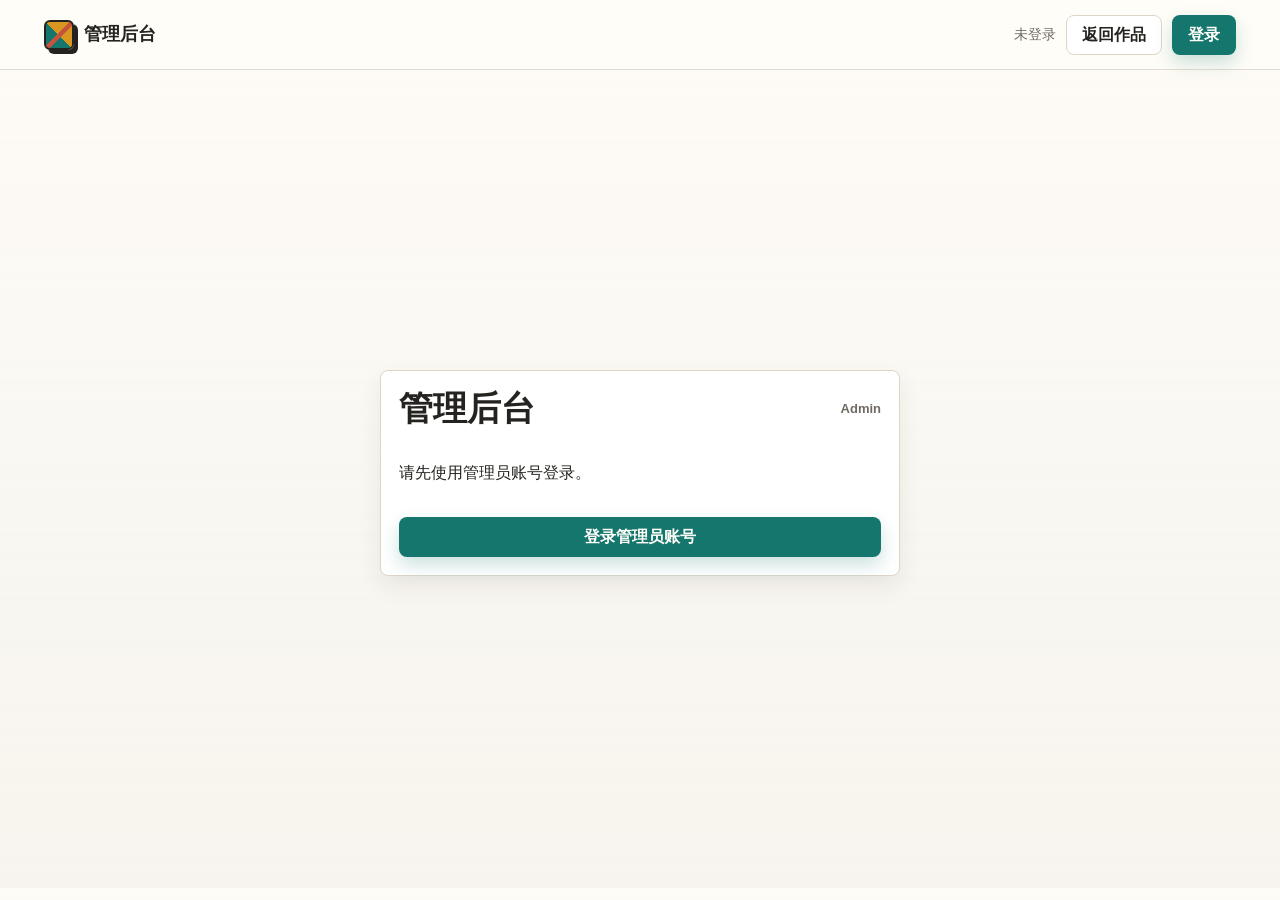
==== src/main/resources/static/admin.html @ 936452b8 "Add standalone admin portal" ====
<!doctype html>
<html lang="zh-CN">
  <head>
    <meta charset="UTF-8" />
    <meta name="viewport" content="width=device-width, initial-scale=1.0" />
    <title>管理后台 | 作品展厅</title>
    <link rel="stylesheet" href="./styles.css" />
  </head>
  <body>
    <header class="topbar">
      <a class="brand" href="./" aria-label="返回作品展厅">
        <span class="brand-mark" aria-hidden="true"></span>
        <span>管理后台</span>
      </a>

      <nav class="nav-actions" aria-label="后台账户">
        <span id="sessionLabel" class="session-label">未登录</span>
        <a class="button button-secondary" href="./">返回作品</a>
        <button id="openAuthBtn" class="button button-primary" type="button">登录</button>
        <button id="logoutBtn" class="button button-ghost hidden" type="button">退出</button>
      </nav>
    </header>

    <main class="admin-page" aria-labelledby="adminTitle">
      <section id="adminLocked" class="admin-locked">
        <div class="admin-card">
          <div class="section-title">
            <h1 id="adminTitle">管理后台</h1>
            <span>Admin</span>
          </div>
          <p id="adminLockedMessage">请先使用管理员账号登录。</p>
          <button id="lockedLoginBtn" class="button button-primary" type="button">登录管理员账号</button>
        </div>
      </section>

      <section id="adminShell" class="admin-shell hidden" aria-label="管理后台内容">
        <div class="admin-page-head">
          <div>
            <p class="eyebrow">Admin</p>
            <h1>管理后台</h1>
          </div>
          <a class="button button-ghost" href="./">返回作品</a>
        </div>

        <section class="admin-dashboard" aria-labelledby="adminDashboardTitle">
          <div class="section-title">
            <h2 id="adminDashboardTitle">数据小看板</h2>
            <span>实时概览</span>
          </div>
          <div id="adminDashboardPanel" class="dashboard-grid"></div>
        </section>

        <form id="adminForm" class="admin-layout">
          <section class="admin-card" aria-labelledby="adminWorksTitle">
            <div class="section-title">
              <h2 id="adminWorksTitle">作品编辑</h2>
              <span>站点内容</span>
            </div>

            <div class="field">
              <label for="adminWorkSelect">选择作品</label>
              <select id="adminWorkSelect" class="select-input"></select>
            </div>

            <div class="field">
              <label for="adminTitleInput">标题</label>
              <input id="adminTitleInput" name="title" type="text" maxlength="80" required />
            </div>

            <div class="form-grid">
              <div class="field">
                <label for="adminKindInput">类型</label>
                <input id="adminKindInput" name="kind" type="text" maxlength="40" />
              </div>
              <div class="field">
                <label for="adminCollectionInput">合集</label>
                <input id="adminCollectionInput" name="collectionName" type="text" maxlength="60" />
              </div>
            </div>

            <div class="form-grid">
              <div class="field">
                <label for="adminYearInput">年份</label>
                <input id="adminYearInput" name="year" type="text" maxlength="12" />
              </div>
            </div>

            <div class="field">
              <label for="adminMediaTypeInput">媒体类型</label>
              <select id="adminMediaTypeInput" class="select-input" name="mediaType">
                <option value="image">图片</option>
                <option value="video">视频</option>
              </select>
            </div>

            <div class="field">
              <label for="adminImageInput">媒体路径</label>
              <input id="adminImageInput" name="image" type="text" maxlength="300" />
            </div>

            <div class="field">
              <label for="adminSummaryInput">简介</label>
              <textarea id="adminSummaryInput" name="summary" maxlength="160" required></textarea>
            </div>

            <div class="field">
              <label for="adminBodyInput">详细介绍</label>
              <textarea id="adminBodyInput" name="body" maxlength="1200"></textarea>
            </div>

            <div class="form-grid">
              <div class="field">
                <label for="adminTagsInput">标签</label>
                <input id="adminTagsInput" name="tags" type="text" maxlength="160" />
              </div>
              <div class="field">
                <label for="adminOwnerInput">上传者显示名</label>
                <input id="adminOwnerInput" name="ownerName" type="text" maxlength="40" />
              </div>
            </div>

            <div class="field">
              <label for="adminFeaturedInput">排序权重</label>
              <input id="adminFeaturedInput" name="featured" type="number" min="1" step="1" />
            </div>

            <label class="checkbox-field">
              <input id="adminPrivateInput" name="privateWork" type="checkbox" />
              <span>设为私密作品</span>
            </label>

            <p id="adminMessage" class="form-message" role="status"></p>

            <div class="admin-actions">
              <button class="button button-primary" type="submit">保存修改</button>
              <button id="adminDeleteBtn" class="button button-danger" type="button">删除作品</button>
            </div>
          </section>

          <section class="admin-card" aria-labelledby="adminReviewsTitle">
            <div class="section-title">
              <h2 id="adminReviewsTitle">作品审核</h2>
              <span id="adminReviewsCount">0</span>
            </div>
            <div id="adminReviewsPanel" class="admin-list"></div>
          </section>

          <section class="admin-card" aria-labelledby="adminUsersTitle">
            <div class="section-title">
              <h2 id="adminUsersTitle">用户管理</h2>
              <span id="adminUsersCount">0</span>
            </div>
            <div id="adminUsersPanel" class="admin-list"></div>
          </section>

          <section class="admin-card" aria-labelledby="adminCommentsTitle">
            <div class="section-title">
              <h2 id="adminCommentsTitle">留言管理</h2>
              <span id="adminCommentsCount">0</span>
            </div>
            <div id="adminCommentsPanel" class="admin-list"></div>
          </section>
        </form>
      </section>
    </main>

    <dialog id="authDialog" class="auth-dialog" aria-labelledby="authTitle">
      <form method="dialog" class="dialog-frame">
        <button id="closeAuthBtn" class="icon-button dialog-close" type="button" aria-label="关闭">×</button>
        <div class="dialog-head">
          <p class="eyebrow">Admin</p>
          <h2 id="authTitle">登录管理员账号</h2>
        </div>

        <div class="field">
          <label for="usernameInput">账号</label>
          <input id="usernameInput" type="text" minlength="3" maxlength="24" autocomplete="username" />
        </div>

        <div class="field">
          <label for="passwordInput">密码</label>
          <input id="passwordInput" type="password" minlength="6" autocomplete="current-password" />
        </div>

        <p id="authMessage" class="form-message" role="status"></p>
        <button id="submitAuthBtn" class="button button-primary button-full" type="button">登录</button>
      </form>
    </dialog>

    <dialog id="workDetailDialog" class="work-detail-dialog" aria-labelledby="panelTitle">
      <div class="work-detail-frame">
        <button id="closeDetailBtn" class="icon-button dialog-close" type="button" aria-label="关闭">×</button>
        <div id="detailPanel" class="detail-panel"></div>
      </div>
    </dialog>

    <script src="./admin.js"></script>
  </body>
</html>
---- src/main/resources/static/styles.css ----
:root {
  color-scheme: light;
  --bg: #f7f4ee;
  --surface: #fffdf8;
  --surface-strong: #ffffff;
  --ink: #25231f;
  --muted: #706b62;
  --line: #ddd5c7;
  --teal: #14766d;
  --teal-dark: #0d504b;
  --coral: #c6533b;
  --amber: #d99722;
  --olive: #657846;
  --shadow: 0 18px 45px rgba(43, 38, 28, 0.12);
  --radius: 8px;
}

* {
  box-sizing: border-box;
}

html {
  scroll-behavior: smooth;
}

body {
  min-width: 320px;
  margin: 0;
  background:
    linear-gradient(180deg, rgba(255, 253, 248, 0.82), rgba(247, 244, 238, 0.98)),
    var(--bg);
  color: var(--ink);
  font-family:
    "Microsoft YaHei",
    "PingFang SC",
    "Segoe UI",
    Arial,
    sans-serif;
  line-height: 1.5;
}

button,
input,
textarea,
select {
  font: inherit;
}

button {
  cursor: pointer;
}

img {
  display: block;
  max-width: 100%;
}

.topbar {
  position: sticky;
  top: 0;
  z-index: 10;
  display: flex;
  align-items: center;
  justify-content: space-between;
  gap: 16px;
  min-height: 70px;
  padding: 14px clamp(16px, 4vw, 44px);
  border-bottom: 1px solid rgba(221, 213, 199, 0.82);
  background: rgba(255, 253, 248, 0.9);
  backdrop-filter: blur(16px);
}

.brand {
  display: inline-flex;
  align-items: center;
  gap: 10px;
  min-width: 0;
  color: var(--ink);
  font-size: 18px;
  font-weight: 800;
  text-decoration: none;
  white-space: nowrap;
}

.brand-mark {
  width: 30px;
  height: 30px;
  border: 2px solid var(--ink);
  border-radius: 6px;
  background:
    linear-gradient(135deg, transparent 45%, var(--coral) 46% 57%, transparent 58%),
    linear-gradient(45deg, var(--teal) 0 48%, var(--amber) 49% 100%);
  box-shadow: 4px 4px 0 var(--ink);
}

.nav-actions {
  display: inline-flex;
  align-items: center;
  justify-content: flex-end;
  gap: 10px;
  min-width: 0;
}

.session-label {
  max-width: 180px;
  overflow: hidden;
  color: var(--muted);
  font-size: 14px;
  text-overflow: ellipsis;
  white-space: nowrap;
}

.app-shell {
  display: grid;
  grid-template-columns: minmax(0, 1fr);
  width: min(1280px, 100%);
  margin: 0 auto;
  padding: 28px clamp(16px, 4vw, 44px) 40px;
}

.admin-page {
  width: min(1280px, 100%);
  margin: 0 auto;
  padding: 28px clamp(16px, 4vw, 44px) 40px;
}

.admin-shell {
  display: grid;
  gap: 20px;
}

.admin-locked {
  display: grid;
  min-height: calc(100vh - 150px);
  place-items: center;
}

.admin-locked .admin-card {
  width: min(520px, 100%);
}

.admin-page-head {
  display: flex;
  align-items: flex-end;
  justify-content: space-between;
  gap: 16px;
}

.admin-layout {
  display: grid;
  grid-template-columns: minmax(360px, 0.92fr) minmax(0, 1.08fr);
  gap: 16px;
  align-items: start;
}

.account-layout {
  display: grid;
  grid-template-columns: repeat(2, minmax(0, 1fr));
  gap: 16px;
  align-items: start;
}

.admin-card {
  display: grid;
  gap: 16px;
  min-width: 0;
  padding: 18px;
  border: 1px solid var(--line);
  border-radius: var(--radius);
  background: var(--surface-strong);
  box-shadow: 0 10px 24px rgba(43, 38, 28, 0.08);
}

.admin-card:first-child {
  position: sticky;
  top: 92px;
  grid-row: span 2;
}

.admin-dashboard {
  display: grid;
  gap: 14px;
}

.dashboard-grid {
  display: grid;
  grid-template-columns: repeat(4, minmax(0, 1fr));
  gap: 12px;
}

.dashboard-stat,
.dashboard-card {
  min-width: 0;
  padding: 16px;
  border: 1px solid var(--line);
  border-radius: var(--radius);
  background: var(--surface-strong);
  box-shadow: 0 10px 24px rgba(43, 38, 28, 0.08);
}

.dashboard-stat {
  display: grid;
  align-content: start;
  gap: 8px;
  min-height: 126px;
}

.dashboard-stat span {
  color: var(--muted);
  font-size: 13px;
  font-weight: 800;
}

.dashboard-stat strong {
  display: block;
  font-size: 26px;
  line-height: 1.15;
  overflow-wrap: anywhere;
}

.dashboard-stat p {
  margin: 0;
  color: var(--muted);
  font-size: 13px;
}

.dashboard-wide {
  grid-column: span 2;
}

.dashboard-card {
  display: grid;
  gap: 12px;
}

.dashboard-card-head {
  display: flex;
  align-items: center;
  justify-content: space-between;
  gap: 10px;
}

.dashboard-card-head h3 {
  font-size: 16px;
}

.dashboard-card-head span,
.dashboard-rank-count {
  display: inline-flex;
  align-items: center;
  justify-content: center;
  min-width: 30px;
  min-height: 26px;
  padding: 3px 8px;
  border-radius: 999px;
  background: #edf3e8;
  color: var(--olive);
  font-size: 12px;
  font-weight: 800;
}

.dashboard-list {
  display: grid;
  gap: 8px;
}

.dashboard-item {
  display: flex;
  align-items: flex-start;
  justify-content: space-between;
  gap: 12px;
  min-width: 0;
  padding-top: 8px;
  border-top: 1px solid var(--line);
}

.dashboard-item:first-child {
  padding-top: 0;
  border-top: 0;
}

.dashboard-item div {
  min-width: 0;
}

.dashboard-item strong {
  display: block;
  font-size: 14px;
  overflow-wrap: anywhere;
}

.dashboard-item p {
  margin: 3px 0 0;
  color: var(--muted);
  font-size: 13px;
  line-height: 1.5;
  overflow-wrap: anywhere;
}

.dashboard-empty {
  display: grid;
  place-items: center;
  min-height: 86px;
  padding: 12px;
  border: 1px dashed rgba(101, 120, 70, 0.28);
  border-radius: var(--radius);
  color: var(--muted);
  font-size: 13px;
  text-align: center;
}

.workspace {
  min-width: 0;
}

.profile-panel {
  display: grid;
  grid-template-columns: minmax(0, 1fr) minmax(260px, 0.6fr);
  gap: 18px;
  align-items: end;
  margin-bottom: 22px;
  padding: 22px;
  border: 1px solid var(--line);
  border-radius: var(--radius);
  background:
    linear-gradient(135deg, rgba(20, 118, 109, 0.1), rgba(217, 151, 34, 0.1)),
    var(--surface-strong);
}

.profile-copy {
  display: grid;
  gap: 8px;
  min-width: 0;
}

.profile-copy h2 {
  font-size: 28px;
}

.profile-copy p:last-child {
  max-width: 660px;
  margin: 0;
  color: var(--muted);
}

.profile-stats {
  display: grid;
  grid-template-columns: repeat(auto-fit, minmax(76px, 1fr));
  gap: 8px;
}

.profile-stat {
  min-width: 0;
  padding: 11px 10px;
  border: 1px solid rgba(20, 118, 109, 0.18);
  border-radius: var(--radius);
  background: rgba(255, 253, 248, 0.78);
}

.profile-stat strong {
  display: block;
  font-size: 22px;
  line-height: 1.1;
}

.profile-stat span {
  display: block;
  margin-top: 3px;
  color: var(--muted);
  font-size: 12px;
  font-weight: 800;
}

.showcase-3d {
  position: relative;
  display: grid;
  grid-template-columns: minmax(220px, 0.34fr) minmax(0, 1fr);
  gap: 24px;
  align-items: center;
  min-height: 390px;
  margin: 0 0 28px;
  padding: 28px 0;
  overflow: hidden;
  border-top: 1px solid var(--line);
  border-bottom: 1px solid var(--line);
  background:
    linear-gradient(90deg, rgba(255, 253, 248, 0.92), rgba(20, 118, 109, 0.07) 48%, rgba(217, 151, 34, 0.08)),
    repeating-linear-gradient(90deg, rgba(37, 35, 31, 0.04) 0 1px, transparent 1px 44px),
    var(--surface);
}

.showcase-copy {
  display: grid;
  gap: 8px;
  min-width: 0;
  padding-left: 22px;
}

.showcase-copy h2 {
  font-size: 30px;
}

.showcase-copy p:last-child {
  margin: 0;
  color: var(--muted);
}

.showcase-stage {
  position: relative;
  min-width: 0;
  min-height: 340px;
  overflow: hidden;
  cursor: grab;
  perspective: 1100px;
  touch-action: none;
  outline: none;
}

.showcase-stage.dragging {
  cursor: grabbing;
}

.showcase-stage:focus-visible {
  outline: 3px solid rgba(20, 118, 109, 0.34);
  outline-offset: -6px;
}

.showcase-orbit {
  position: absolute;
  top: 50%;
  left: 50%;
  width: min(780px, 88%);
  height: 260px;
  transform: translate(-50%, -50%);
}

.showcase-orbit::before,
.showcase-orbit::after {
  content: "";
  position: absolute;
  top: 50%;
  left: 50%;
  border-radius: 50%;
  pointer-events: none;
  transform: translate(-50%, -50%) rotate(-6deg);
}

.showcase-orbit::before {
  width: 100%;
  height: 168px;
  border: 2px solid rgba(20, 118, 109, 0.18);
  box-shadow:
    inset 0 0 26px rgba(20, 118, 109, 0.08),
    0 0 36px rgba(217, 151, 34, 0.12);
}

.showcase-orbit::after {
  width: 72%;
  height: 116px;
  border: 1px dashed rgba(101, 120, 70, 0.24);
}

.showcase-card {
  --showcase-card-width: 138px;
  --showcase-card-height: 178px;
  --showcase-x: 0px;
  --showcase-y: 0px;
  --showcase-scale: 1;
  --showcase-opacity: 1;
  position: absolute;
  top: calc(50% + var(--showcase-y));
  left: calc(50% + var(--showcase-x));
  display: grid;
  align-content: end;
  width: var(--showcase-card-width);
  height: var(--showcase-card-height);
  min-width: 0;
  padding: 0;
  overflow: hidden;
  border: 1px solid rgba(37, 35, 31, 0.22);
  border-radius: var(--radius);
  background: var(--surface-strong);
  box-shadow: 0 18px 42px rgba(37, 35, 31, 0.22);
  opacity: var(--showcase-opacity);
  transform: translate(-50%, -50%) scale(var(--showcase-scale));
  transform-origin: center;
  transition:
    opacity 180ms ease,
    box-shadow 180ms ease;
  will-change: left, top, transform;
}

.showcase-card.selected {
  border-color: rgba(198, 83, 59, 0.82);
  box-shadow:
    0 18px 42px rgba(37, 35, 31, 0.24),
    0 0 0 3px rgba(198, 83, 59, 0.18);
}

.showcase-card:hover {
  border-color: rgba(20, 118, 109, 0.62);
  box-shadow:
    0 24px 54px rgba(37, 35, 31, 0.28),
    0 0 0 3px rgba(20, 118, 109, 0.14);
}

.showcase-card:focus-visible {
  outline: 3px solid rgba(20, 118, 109, 0.42);
  outline-offset: 3px;
}

.showcase-media {
  position: absolute;
  inset: 0;
  width: 100%;
  height: 100%;
  object-fit: cover;
  pointer-events: none;
}

.showcase-glow {
  position: absolute;
  inset: 0;
  background: linear-gradient(180deg, transparent 35%, rgba(37, 35, 31, 0.7));
  pointer-events: none;
}

.showcase-card-copy {
  position: relative;
  z-index: 1;
  display: grid;
  gap: 2px;
  min-width: 0;
  padding: 12px;
  color: #fffdf8;
  text-align: left;
  pointer-events: none;
}

.showcase-card-copy strong,
.showcase-card-copy span {
  overflow: hidden;
  text-overflow: ellipsis;
  white-space: nowrap;
}

.showcase-card-copy strong {
  font-size: 14px;
}

.showcase-card-copy span {
  font-size: 12px;
  opacity: 0.86;
}

.showcase-empty {
  position: absolute;
  top: 50%;
  left: 50%;
  display: grid;
  place-items: center;
  width: min(280px, 80vw);
  min-height: 120px;
  padding: 16px;
  border: 1px dashed rgba(101, 120, 70, 0.32);
  border-radius: var(--radius);
  background: rgba(255, 253, 248, 0.78);
  color: var(--muted);
  font-weight: 800;
  text-align: center;
  transform: translate(-50%, -50%);
}

.toolbar {
  display: flex;
  align-items: flex-end;
  justify-content: space-between;
  gap: 20px;
  margin-bottom: 22px;
}

.eyebrow {
  margin: 0 0 5px;
  color: var(--coral);
  font-size: 12px;
  font-weight: 800;
  letter-spacing: 0;
  text-transform: uppercase;
}

h1,
h2,
h3,
p {
  overflow-wrap: anywhere;
}

h1 {
  margin: 0;
  font-size: 34px;
  line-height: 1.15;
}

h2 {
  margin: 0;
  font-size: 26px;
  line-height: 1.2;
}

h3 {
  margin: 0;
  font-size: 18px;
  line-height: 1.25;
}

.controls {
  display: flex;
  align-items: center;
  justify-content: flex-end;
  gap: 12px;
  min-width: min(820px, 100%);
}

.search-box {
  flex: 1 1 270px;
  min-width: 190px;
}

.search-box input,
.field input,
.field textarea,
.select-input,
.comment-form textarea {
  width: 100%;
  border: 1px solid var(--line);
  border-radius: var(--radius);
  background: var(--surface-strong);
  color: var(--ink);
  outline: none;
  transition:
    border-color 160ms ease,
    box-shadow 160ms ease,
    background 160ms ease;
}

.search-box input {
  height: 42px;
  padding: 0 13px;
}

.search-box input:focus,
.field input:focus,
.field textarea:focus,
.select-input:focus,
.comment-form textarea:focus {
  border-color: var(--teal);
  box-shadow: 0 0 0 3px rgba(20, 118, 109, 0.16);
}

.segmented {
  display: inline-grid;
  grid-auto-flow: column;
  grid-auto-columns: minmax(56px, auto);
  gap: 3px;
  padding: 3px;
  border: 1px solid var(--line);
  border-radius: var(--radius);
  background: #ece5d8;
}

.segmented.wide {
  width: 100%;
  grid-auto-columns: 1fr;
}

.segment {
  min-height: 34px;
  border: 0;
  border-radius: 6px;
  background: transparent;
  color: var(--muted);
  font-size: 14px;
  font-weight: 700;
}

.segment.active {
  background: var(--surface-strong);
  color: var(--ink);
  box-shadow: 0 1px 5px rgba(37, 35, 31, 0.11);
}

.collection-tabs,
.category-tabs {
  display: flex;
  flex-wrap: wrap;
  gap: 8px;
}

.collection-tabs {
  margin: -6px 0 12px;
}

.category-tabs {
  margin: -6px 0 18px;
}

.collection-tab,
.category-tab {
  min-height: 34px;
  padding: 6px 12px;
  border: 1px solid var(--line);
  border-radius: 999px;
  background: var(--surface-strong);
  color: var(--muted);
  font-size: 14px;
  font-weight: 800;
}

.collection-tab.active,
.category-tab.active {
  border-color: rgba(20, 118, 109, 0.55);
  background: #e7f0e8;
  color: var(--teal-dark);
}

.collection-tab {
  border-color: rgba(198, 83, 59, 0.28);
}

.collection-tab.active {
  background: #fff0e7;
  color: var(--coral);
}

.gallery-grid {
  display: grid;
  grid-template-columns: repeat(3, minmax(0, 1fr));
  gap: 16px;
}

.work-card {
  position: relative;
  min-width: 0;
  overflow: hidden;
  border: 1px solid var(--line);
  border-radius: var(--radius);
  background: var(--surface);
  box-shadow: 0 10px 24px rgba(43, 38, 28, 0.06);
  transition:
    transform 180ms ease,
    box-shadow 180ms ease,
    border-color 180ms ease;
}

.work-card:hover {
  transform: translateY(-3px);
  border-color: rgba(20, 118, 109, 0.45);
  box-shadow: var(--shadow);
}

.work-card.selected {
  border-color: var(--teal);
  box-shadow: 0 0 0 3px rgba(20, 118, 109, 0.14), var(--shadow);
}

.work-hit-area {
  display: grid;
  width: 100%;
  min-height: 100%;
  padding: 0;
  border: 0;
  background: transparent;
  color: inherit;
  text-align: left;
}

.work-image {
  width: 100%;
  aspect-ratio: 4 / 3;
  object-fit: cover;
  background: #e8dfd2;
}

video.work-image,
.work-video {
  object-fit: contain;
  background: #12100d;
  pointer-events: none;
}

.vote-badge {
  position: absolute;
  top: 10px;
  right: 10px;
  display: inline-flex;
  align-items: center;
  justify-content: center;
  min-width: 56px;
  min-height: 30px;
  padding: 4px 9px;
  border-radius: 999px;
  background: rgba(37, 35, 31, 0.82);
  color: #fffdf8;
  font-size: 13px;
  font-weight: 800;
}

.work-kind {
  margin: 14px 14px 7px;
  color: var(--olive);
  font-size: 12px;
  font-weight: 800;
}

.work-title {
  margin: 0 14px 6px;
  font-size: 18px;
  font-weight: 800;
  line-height: 1.25;
}

.work-summary {
  min-height: 44px;
  margin: 0 14px 14px;
  color: var(--muted);
  font-size: 14px;
}

.work-meta {
  display: flex;
  align-items: center;
  justify-content: space-between;
  gap: 10px;
  padding: 11px 14px;
  border-top: 1px solid var(--line);
  color: var(--muted);
  font-size: 13px;
}

.detail-panel {
  overflow: hidden;
  border: 1px solid var(--line);
  border-radius: var(--radius);
  background: var(--surface-strong);
  box-shadow: var(--shadow);
}

.work-detail-dialog {
  width: min(980px, calc(100% - 28px));
  max-height: calc(100vh - 28px);
  padding: 0;
  border: 0;
  border-radius: var(--radius);
  background: transparent;
}

.work-detail-dialog::backdrop {
  background: rgba(37, 35, 31, 0.54);
  backdrop-filter: blur(6px);
}

.work-detail-frame {
  position: relative;
  min-width: 0;
}

.work-detail-frame .dialog-close {
  z-index: 2;
}

.work-detail-frame .detail-panel {
  max-height: calc(100vh - 28px);
  overflow: auto;
  box-shadow: var(--shadow);
}

.detail-image {
  width: 100%;
  aspect-ratio: 4 / 3;
  object-fit: cover;
  background: #e8dfd2;
}

.detail-video {
  aspect-ratio: auto;
  max-height: min(72vh, 760px);
  object-fit: contain;
  background: #12100d;
}

.detail-body {
  display: grid;
  gap: 18px;
  padding: 18px;
}

.detail-text {
  display: grid;
  gap: 8px;
}

.detail-text p {
  margin: 0;
  color: var(--muted);
}

.tag-row {
  display: flex;
  flex-wrap: wrap;
  gap: 7px;
}

.tag {
  display: inline-flex;
  align-items: center;
  min-height: 26px;
  padding: 3px 9px;
  border: 1px solid rgba(101, 120, 70, 0.34);
  border-radius: 999px;
  color: var(--olive);
  font-size: 12px;
  font-weight: 800;
}

.stats-row {
  display: grid;
  grid-template-columns: repeat(4, minmax(0, 1fr));
  gap: 8px;
}

.stat {
  min-width: 0;
  padding: 10px;
  border: 1px solid var(--line);
  border-radius: var(--radius);
  background: #faf5ea;
}

.stat strong {
  display: block;
  font-size: 20px;
  line-height: 1.1;
}

.stat span {
  display: block;
  margin-top: 2px;
  color: var(--muted);
  font-size: 12px;
}

.comment-section {
  display: grid;
  gap: 12px;
}

.detail-actions {
  display: grid;
  grid-template-columns: repeat(2, minmax(0, 1fr));
  gap: 10px;
}

.detail-actions .button-danger {
  grid-column: 1 / -1;
}

.owner-line {
  color: var(--olive) !important;
  font-size: 13px;
  font-weight: 800;
}

.section-title {
  display: flex;
  align-items: center;
  justify-content: space-between;
  gap: 10px;
}

.section-title h3 {
  font-size: 16px;
}

.section-title h2 {
  font-size: 18px;
}

.section-title span {
  color: var(--muted);
  font-size: 13px;
  font-weight: 800;
}

.comment-list {
  display: grid;
  gap: 10px;
  max-height: 260px;
  overflow: auto;
  padding-right: 4px;
}

.comment {
  border-left: 3px solid var(--teal);
  padding: 2px 0 2px 10px;
}

.comment-head {
  display: flex;
  align-items: center;
  justify-content: space-between;
  gap: 8px;
}

.comment strong {
  display: block;
  font-size: 14px;
}

.comment p {
  margin: 2px 0 0;
  color: var(--muted);
  font-size: 14px;
}

.text-button {
  margin-top: 6px;
  padding: 0;
  border: 0;
  background: transparent;
  color: var(--coral);
  font-size: 13px;
  font-weight: 800;
}

.empty-state {
  display: grid;
  place-items: center;
  min-height: 180px;
  padding: 18px;
  color: var(--muted);
  text-align: center;
}

.comment-form {
  display: grid;
  gap: 10px;
}

.comment-form textarea,
.field textarea {
  min-height: 92px;
  resize: vertical;
  padding: 11px 12px;
}

.upload-form {
  max-height: min(760px, calc(100vh - 28px));
  overflow: auto;
}

.form-grid {
  display: grid;
  grid-template-columns: repeat(2, minmax(0, 1fr));
  gap: 12px;
}

.checkbox-field {
  display: inline-flex;
  align-items: center;
  gap: 9px;
  color: var(--muted);
  font-size: 14px;
  font-weight: 800;
}

.checkbox-field input {
  width: 18px;
  height: 18px;
  accent-color: var(--teal);
}

.status-badge {
  display: inline-flex;
  align-items: center;
  min-height: 23px;
  padding: 2px 7px;
  border: 1px solid rgba(101, 120, 70, 0.28);
  border-radius: 999px;
  background: #edf3e8;
  color: var(--olive);
  font-size: 12px;
  font-weight: 800;
  vertical-align: middle;
}

.status-badge.pending {
  border-color: rgba(217, 151, 34, 0.4);
  background: #fff4d9;
  color: #8b5f0f;
}

.status-badge.private {
  border-color: rgba(20, 118, 109, 0.34);
  background: #e7f0e8;
  color: var(--teal-dark);
}

.admin-actions {
  display: grid;
  grid-template-columns: repeat(2, minmax(0, 1fr));
  gap: 10px;
}

.admin-section {
  display: grid;
  gap: 10px;
  padding-top: 8px;
  border-top: 1px solid var(--line);
}

.admin-list {
  display: grid;
  gap: 9px;
}

.admin-row {
  display: grid;
  grid-template-columns: minmax(0, 1fr) auto;
  gap: 10px;
  align-items: center;
  padding: 10px;
  border: 1px solid var(--line);
  border-radius: var(--radius);
  background: #faf5ea;
}

.admin-row strong {
  display: block;
  font-size: 14px;
}

.admin-row p {
  margin: 2px 0 0;
  color: var(--muted);
  font-size: 13px;
}

.row-actions {
  display: inline-flex;
  flex-wrap: wrap;
  justify-content: flex-end;
  gap: 8px;
}

.row-actions .button {
  min-height: 34px;
  padding: 0 10px;
  font-size: 13px;
}

.form-message {
  min-height: 22px;
  margin: 0;
  color: var(--coral);
  font-size: 14px;
}

.button,
.icon-button {
  border: 1px solid transparent;
  border-radius: var(--radius);
  font-weight: 800;
  transition:
    transform 160ms ease,
    border-color 160ms ease,
    background 160ms ease,
    color 160ms ease,
    box-shadow 160ms ease;
}

.button {
  display: inline-flex;
  align-items: center;
  justify-content: center;
  min-height: 40px;
  padding: 0 15px;
  text-decoration: none;
}

.button:hover,
.icon-button:hover,
.segment:hover {
  transform: translateY(-1px);
}

.button-primary {
  background: var(--teal);
  color: #fffdf8;
  box-shadow: 0 8px 18px rgba(20, 118, 109, 0.22);
}

.button-primary:hover {
  background: var(--teal-dark);
}

.button-secondary {
  border-color: var(--line);
  background: var(--surface-strong);
  color: var(--ink);
}

.button-secondary.active {
  border-color: rgba(198, 83, 59, 0.5);
  background: #fff1eb;
  color: var(--coral);
}

.button-danger {
  border-color: rgba(198, 83, 59, 0.38);
  background: #fff1eb;
  color: var(--coral);
}

.button-danger:hover {
  border-color: rgba(198, 83, 59, 0.72);
  background: #ffe5dc;
}

.button-ghost {
  border-color: var(--line);
  background: transparent;
  color: var(--ink);
}

.button-full {
  width: 100%;
}

.auth-dialog {
  width: min(440px, calc(100% - 28px));
  padding: 0;
  border: 0;
  border-radius: var(--radius);
  background: transparent;
}

.auth-dialog::backdrop {
  background: rgba(37, 35, 31, 0.42);
  backdrop-filter: blur(5px);
}

.dialog-frame {
  position: relative;
  display: grid;
  gap: 16px;
  padding: 22px;
  border: 1px solid var(--line);
  border-radius: var(--radius);
  background: var(--surface-strong);
  box-shadow: var(--shadow);
}

.dialog-head {
  padding-right: 42px;
}

.dialog-close {
  position: absolute;
  top: 13px;
  right: 13px;
}

.icon-button {
  display: inline-grid;
  place-items: center;
  width: 34px;
  height: 34px;
  padding: 0;
  border-color: var(--line);
  background: var(--surface-strong);
  color: var(--ink);
  font-size: 23px;
  line-height: 1;
}

.field {
  display: grid;
  gap: 6px;
}

.field label {
  color: var(--muted);
  font-size: 14px;
  font-weight: 800;
}

.field input {
  height: 42px;
  padding: 0 12px;
}

.select-input {
  height: 42px;
  padding: 0 12px;
}

.field input[type="file"] {
  height: auto;
  padding: 10px 12px;
}

.hidden {
  display: none !important;
}

.visually-hidden {
  position: absolute;
  width: 1px;
  height: 1px;
  overflow: hidden;
  clip: rect(0 0 0 0);
  white-space: nowrap;
}

@media (max-width: 1120px) {
  .app-shell {
    grid-template-columns: minmax(0, 1fr);
  }

  .showcase-3d {
    grid-template-columns: minmax(0, 1fr);
    min-height: 520px;
  }

  .showcase-copy {
    padding-right: 22px;
  }

  .admin-layout {
    grid-template-columns: minmax(0, 1fr);
  }

  .dashboard-grid {
    grid-template-columns: repeat(2, minmax(0, 1fr));
  }

  .account-layout {
    grid-template-columns: minmax(0, 1fr);
  }

  .admin-card:first-child {
    position: static;
    grid-row: auto;
  }

  .detail-panel {
    box-shadow: 0 10px 24px rgba(43, 38, 28, 0.08);
  }
}

@media (max-width: 860px) {
  .showcase-3d {
    min-height: 500px;
    padding-top: 22px;
  }

  .showcase-stage {
    min-height: 320px;
  }

  .showcase-card {
    --showcase-card-width: 108px;
    --showcase-card-height: 142px;
  }

  .showcase-card-copy {
    padding: 10px;
  }

  .dashboard-grid {
    grid-template-columns: minmax(0, 1fr);
  }

  .dashboard-wide {
    grid-column: auto;
  }

  .admin-page-head,
  .toolbar,
  .controls {
    align-items: stretch;
    flex-direction: column;
  }

  .profile-panel {
    grid-template-columns: minmax(0, 1fr);
  }

  .controls {
    min-width: 0;
  }

  .gallery-grid {
    grid-template-columns: repeat(2, minmax(0, 1fr));
  }
}

@media (max-width: 560px) {
  .topbar {
    align-items: flex-start;
    flex-direction: column;
    gap: 12px;
  }

  .nav-actions {
    width: 100%;
    justify-content: space-between;
  }

  .session-label {
    max-width: 130px;
  }

  .app-shell {
    padding-top: 20px;
  }

  h1 {
    font-size: 29px;
  }

  .profile-panel {
    padding: 18px;
  }

  .profile-copy h2 {
    font-size: 24px;
  }

  .profile-stats {
    grid-template-columns: repeat(2, minmax(0, 1fr));
  }

  .gallery-grid {
    grid-template-columns: 1fr;
  }

  .stats-row {
    grid-template-columns: 1fr;
  }

  .detail-actions,
  .form-grid,
  .admin-actions,
  .admin-row {
    grid-template-columns: 1fr;
  }

  .row-actions {
    justify-content: stretch;
  }

  .segmented {
    width: 100%;
    grid-auto-columns: 1fr;
  }
}
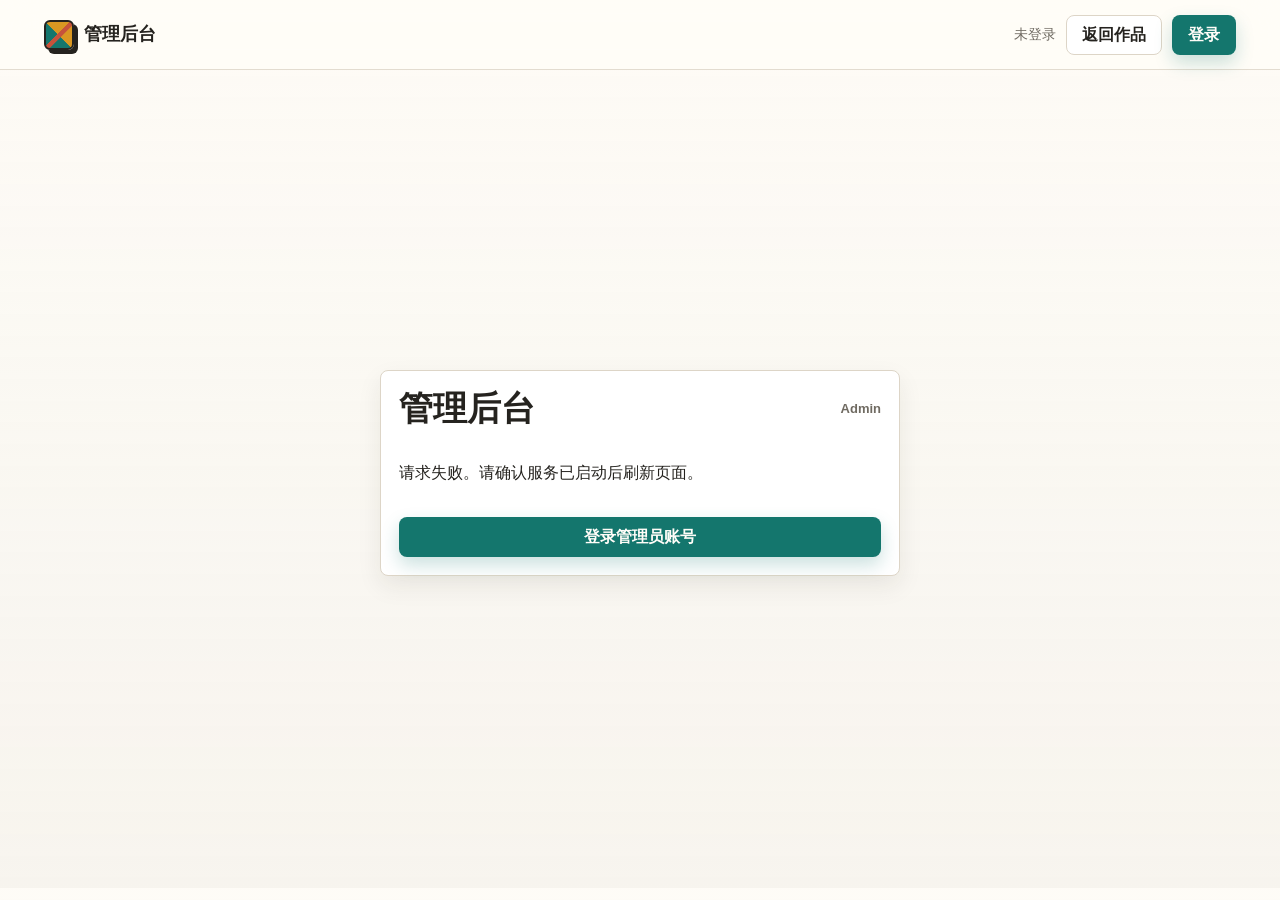
==== commit 4a5c36aa: "Polish homepage and launch experience" ====
--- a/src/main/resources/static/admin.html
+++ b/src/main/resources/static/admin.html
@@ -3,7 +3,15 @@
   <head>
     <meta charset="UTF-8" />
     <meta name="viewport" content="width=device-width, initial-scale=1.0" />
+    <meta name="description" content="作品展厅管理后台，用于管理作品、审核内容、查看用户和留言。" />
+    <meta name="theme-color" content="#14766d" />
+    <meta property="og:title" content="管理后台 | 作品展厅" />
+    <meta property="og:description" content="作品展厅的内容管理、审核和数据概览后台。" />
+    <meta property="og:type" content="website" />
+    <meta property="og:locale" content="zh_CN" />
     <title>管理后台 | 作品展厅</title>
+    <link rel="icon" href="./favicon.svg" type="image/svg+xml" />
+    <link rel="manifest" href="./site.webmanifest" />
     <link rel="stylesheet" href="./styles.css" />
   </head>
   <body>
--- a/src/main/resources/static/styles.css
+++ b/src/main/resources/static/styles.css
@@ -26,6 +26,7 @@
 body {
   min-width: 320px;
   margin: 0;
+  overflow-x: hidden;
   background:
     linear-gradient(180deg, rgba(255, 253, 248, 0.82), rgba(247, 244, 238, 0.98)),
     var(--bg);
@@ -101,6 +102,22 @@
   min-width: 0;
 }
 
+.toast {
+  position: fixed;
+  right: clamp(14px, 3vw, 32px);
+  bottom: clamp(14px, 3vw, 32px);
+  z-index: 40;
+  width: min(360px, calc(100vw - 28px));
+  padding: 13px 15px;
+  border: 1px solid rgba(198, 83, 59, 0.28);
+  border-radius: var(--radius);
+  background: #fff1eb;
+  color: var(--coral);
+  box-shadow: var(--shadow);
+  font-size: 14px;
+  font-weight: 800;
+}
+
 .session-label {
   max-width: 180px;
   overflow: hidden;
@@ -405,6 +422,78 @@
   color: var(--muted);
 }
 
+.showcase-focus {
+  display: grid;
+  gap: 10px;
+  margin-top: 14px;
+  padding: 14px;
+  border: 1px solid rgba(20, 118, 109, 0.18);
+  border-radius: var(--radius);
+  background: rgba(255, 253, 248, 0.72);
+  box-shadow: 0 10px 24px rgba(43, 38, 28, 0.07);
+}
+
+.showcase-focus.empty {
+  border-style: dashed;
+  color: var(--muted);
+}
+
+.showcase-focus.empty p {
+  margin: 0;
+}
+
+.showcase-focus-rank {
+  width: max-content;
+  padding: 3px 8px;
+  border-radius: 999px;
+  background: #fff0e7;
+  color: var(--coral);
+  font-size: 12px;
+  font-weight: 800;
+}
+
+.showcase-focus h3 {
+  font-size: 20px;
+}
+
+.showcase-focus p {
+  margin: 0;
+  color: var(--muted);
+  font-size: 14px;
+}
+
+.showcase-focus-meta,
+.showcase-focus-stats {
+  display: flex;
+  flex-wrap: wrap;
+  gap: 8px;
+}
+
+.showcase-focus-meta span,
+.showcase-focus-stats span {
+  display: inline-flex;
+  align-items: center;
+  gap: 4px;
+  min-height: 26px;
+  padding: 3px 8px;
+  border-radius: 999px;
+  background: #edf3e8;
+  color: var(--olive);
+  font-size: 12px;
+  font-weight: 800;
+}
+
+.showcase-focus-stats strong {
+  color: var(--ink);
+  font-size: 14px;
+}
+
+.showcase-focus-action {
+  width: max-content;
+  min-height: 34px;
+  padding-inline: 12px;
+}
+
 .showcase-stage {
   position: relative;
   min-width: 0;
@@ -492,6 +581,7 @@
 
 .showcase-card.selected {
   border-color: rgba(198, 83, 59, 0.82);
+  filter: brightness(1.04) saturate(1.08);
   box-shadow:
     0 18px 42px rgba(37, 35, 31, 0.24),
     0 0 0 3px rgba(198, 83, 59, 0.18);
@@ -518,6 +608,25 @@
   pointer-events: none;
 }
 
+.showcase-rank {
+  position: absolute;
+  top: 9px;
+  left: 9px;
+  z-index: 1;
+  display: inline-flex;
+  align-items: center;
+  justify-content: center;
+  min-height: 25px;
+  padding: 3px 8px;
+  border: 1px solid rgba(255, 253, 248, 0.46);
+  border-radius: 999px;
+  background: rgba(37, 35, 31, 0.72);
+  color: #fffdf8;
+  font-size: 12px;
+  font-weight: 900;
+  pointer-events: none;
+}
+
 .showcase-glow {
   position: absolute;
   inset: 0;
@@ -764,6 +873,7 @@
 }
 
 .work-hit-area {
+  position: relative;
   display: grid;
   width: 100%;
   min-height: 100%;
@@ -772,6 +882,36 @@
   background: transparent;
   color: inherit;
   text-align: left;
+}
+
+.work-open-cue {
+  position: absolute;
+  top: 12px;
+  left: 12px;
+  display: inline-flex;
+  align-items: center;
+  justify-content: center;
+  min-height: 30px;
+  padding: 4px 10px;
+  border: 1px solid rgba(255, 253, 248, 0.54);
+  border-radius: 999px;
+  background: rgba(20, 118, 109, 0.88);
+  color: #fffdf8;
+  font-size: 12px;
+  font-weight: 900;
+  opacity: 0;
+  pointer-events: none;
+  transform: translateY(6px);
+  transition:
+    opacity 160ms ease,
+    transform 160ms ease;
+}
+
+.work-card:hover .work-open-cue,
+.work-card:focus-within .work-open-cue,
+.work-card.selected .work-open-cue {
+  opacity: 1;
+  transform: translateY(0);
 }
 
 .work-image {
@@ -846,7 +986,7 @@
 }
 
 .work-detail-dialog {
-  width: min(980px, calc(100% - 28px));
+  width: min(1080px, calc(100% - 28px));
   max-height: calc(100vh - 28px);
   padding: 0;
   border: 0;
@@ -894,6 +1034,13 @@
   padding: 18px;
 }
 
+.detail-head {
+  display: grid;
+  grid-template-columns: minmax(0, 1fr) auto;
+  gap: 14px;
+  align-items: start;
+}
+
 .detail-text {
   display: grid;
   gap: 8px;
@@ -902,6 +1049,48 @@
 .detail-text p {
   margin: 0;
   color: var(--muted);
+}
+
+.detail-summary {
+  font-size: 16px;
+}
+
+.detail-status {
+  display: flex;
+  flex-wrap: wrap;
+  justify-content: flex-end;
+  gap: 6px;
+}
+
+.detail-meta-grid {
+  display: grid;
+  grid-template-columns: repeat(4, minmax(0, 1fr));
+  gap: 8px;
+}
+
+.detail-meta-item {
+  min-width: 0;
+  padding: 10px;
+  border: 1px solid rgba(221, 213, 199, 0.82);
+  border-radius: var(--radius);
+  background: #fffaf0;
+}
+
+.detail-meta-item span {
+  display: block;
+  color: var(--muted);
+  font-size: 12px;
+  font-weight: 800;
+}
+
+.detail-meta-item strong {
+  display: block;
+  margin-top: 3px;
+  overflow: hidden;
+  color: var(--ink);
+  font-size: 14px;
+  text-overflow: ellipsis;
+  white-space: nowrap;
 }
 
 .tag-row {
@@ -952,6 +1141,17 @@
 .comment-section {
   display: grid;
   gap: 12px;
+}
+
+.detail-section {
+  display: grid;
+  gap: 10px;
+  padding-top: 2px;
+}
+
+.detail-section p {
+  margin: 0;
+  color: var(--muted);
 }
 
 .detail-actions {
@@ -1036,9 +1236,58 @@
   display: grid;
   place-items: center;
   min-height: 180px;
-  padding: 18px;
+  padding: 22px;
+  border: 1px dashed rgba(101, 120, 70, 0.28);
+  border-radius: var(--radius);
+  background: rgba(255, 253, 248, 0.68);
   color: var(--muted);
   text-align: center;
+}
+
+.state-panel {
+  display: grid;
+  justify-items: center;
+  gap: 8px;
+  max-width: 440px;
+}
+
+.state-panel strong {
+  color: var(--ink);
+  font-size: 18px;
+}
+
+.state-panel p {
+  margin: 0;
+}
+
+.loading-state {
+  position: relative;
+}
+
+.loading-state::after {
+  content: "";
+  width: 34px;
+  height: 3px;
+  margin-top: 6px;
+  border-radius: 999px;
+  background: linear-gradient(90deg, transparent, var(--teal), transparent);
+  animation: loading-sweep 1.2s ease-in-out infinite;
+}
+
+@keyframes loading-sweep {
+  0% {
+    transform: translateX(-16px);
+    opacity: 0.45;
+  }
+
+  50% {
+    opacity: 1;
+  }
+
+  100% {
+    transform: translateX(16px);
+    opacity: 0.45;
+  }
 }
 
 .comment-form {
@@ -1056,6 +1305,58 @@
 .upload-form {
   max-height: min(760px, calc(100vh - 28px));
   overflow: auto;
+}
+
+.upload-preview {
+  display: grid;
+  grid-template-columns: minmax(120px, 0.42fr) minmax(0, 1fr);
+  gap: 12px;
+  align-items: center;
+  min-height: 116px;
+  padding: 10px;
+  border: 1px solid var(--line);
+  border-radius: var(--radius);
+  background: #faf5ea;
+}
+
+.upload-preview.empty {
+  place-items: center;
+  grid-template-columns: 1fr;
+  border-style: dashed;
+  color: var(--muted);
+  font-size: 14px;
+  font-weight: 800;
+}
+
+.upload-preview-media {
+  overflow: hidden;
+  border-radius: 6px;
+  background: #12100d;
+}
+
+.upload-preview-media img,
+.upload-preview-media video {
+  width: 100%;
+  aspect-ratio: 4 / 3;
+  object-fit: contain;
+}
+
+.upload-preview-copy {
+  min-width: 0;
+}
+
+.upload-preview-copy strong {
+  display: block;
+  overflow: hidden;
+  font-size: 14px;
+  text-overflow: ellipsis;
+  white-space: nowrap;
+}
+
+.upload-preview-copy p {
+  margin: 4px 0 0;
+  color: var(--muted);
+  font-size: 13px;
 }
 
 .form-grid {
@@ -1191,6 +1492,12 @@
 .icon-button:hover,
 .segment:hover {
   transform: translateY(-1px);
+}
+
+.button:disabled {
+  cursor: wait;
+  opacity: 0.68;
+  transform: none;
 }
 
 .button-primary {
@@ -1336,6 +1643,10 @@
     padding-right: 22px;
   }
 
+  .showcase-focus {
+    max-width: 720px;
+  }
+
   .admin-layout {
     grid-template-columns: minmax(0, 1fr);
   }
@@ -1375,6 +1686,10 @@
 
   .showcase-card-copy {
     padding: 10px;
+  }
+
+  .showcase-focus {
+    margin-top: 10px;
   }
 
   .dashboard-grid {
@@ -1403,6 +1718,10 @@
   .gallery-grid {
     grid-template-columns: repeat(2, minmax(0, 1fr));
   }
+
+  .detail-meta-grid {
+    grid-template-columns: repeat(2, minmax(0, 1fr));
+  }
 }
 
 @media (max-width: 560px) {
@@ -1414,6 +1733,7 @@
 
   .nav-actions {
     width: 100%;
+    flex-wrap: wrap;
     justify-content: space-between;
   }
 
@@ -1441,12 +1761,52 @@
     grid-template-columns: repeat(2, minmax(0, 1fr));
   }
 
+  .showcase-3d {
+    min-height: 470px;
+  }
+
+  .showcase-copy {
+    padding-inline: 18px;
+  }
+
+  .showcase-stage {
+    min-height: 270px;
+  }
+
+  .showcase-orbit {
+    width: min(520px, 94%);
+    height: 210px;
+  }
+
+  .showcase-card {
+    --showcase-card-width: 92px;
+    --showcase-card-height: 124px;
+  }
+
+  .showcase-card-copy span {
+    display: none;
+  }
+
+  .showcase-focus-action {
+    width: 100%;
+  }
+
   .gallery-grid {
     grid-template-columns: 1fr;
   }
 
   .stats-row {
     grid-template-columns: 1fr;
+  }
+
+  .detail-head,
+  .detail-meta-grid,
+  .upload-preview {
+    grid-template-columns: 1fr;
+  }
+
+  .detail-status {
+    justify-content: flex-start;
   }
 
   .detail-actions,
@@ -1465,3 +1825,71 @@
     grid-auto-columns: 1fr;
   }
 }
+
+@media (max-width: 430px) {
+  .topbar {
+    padding-inline: 14px;
+  }
+
+  .brand {
+    font-size: 17px;
+  }
+
+  .nav-actions .button {
+    flex: 1 1 calc(50% - 6px);
+    min-width: 0;
+    padding-inline: 10px;
+  }
+
+  .session-label {
+    flex: 1 0 100%;
+    max-width: none;
+  }
+
+  .profile-panel,
+  .showcase-focus,
+  .admin-card,
+  .dialog-frame {
+    padding: 16px;
+  }
+
+  .showcase-3d {
+    min-height: 440px;
+    margin-bottom: 22px;
+  }
+
+  .showcase-copy h2 {
+    font-size: 26px;
+  }
+
+  .showcase-stage {
+    min-height: 238px;
+  }
+
+  .showcase-card {
+    --showcase-card-width: 82px;
+    --showcase-card-height: 112px;
+  }
+
+  .controls {
+    gap: 10px;
+  }
+
+  .collection-tab,
+  .category-tab,
+  .segment,
+  .button {
+    font-size: 13px;
+  }
+
+  .work-detail-dialog,
+  .auth-dialog {
+    width: calc(100% - 18px);
+  }
+
+  .work-detail-frame .detail-panel,
+  .dialog-frame {
+    max-height: calc(100vh - 22px);
+    overflow: auto;
+  }
+}
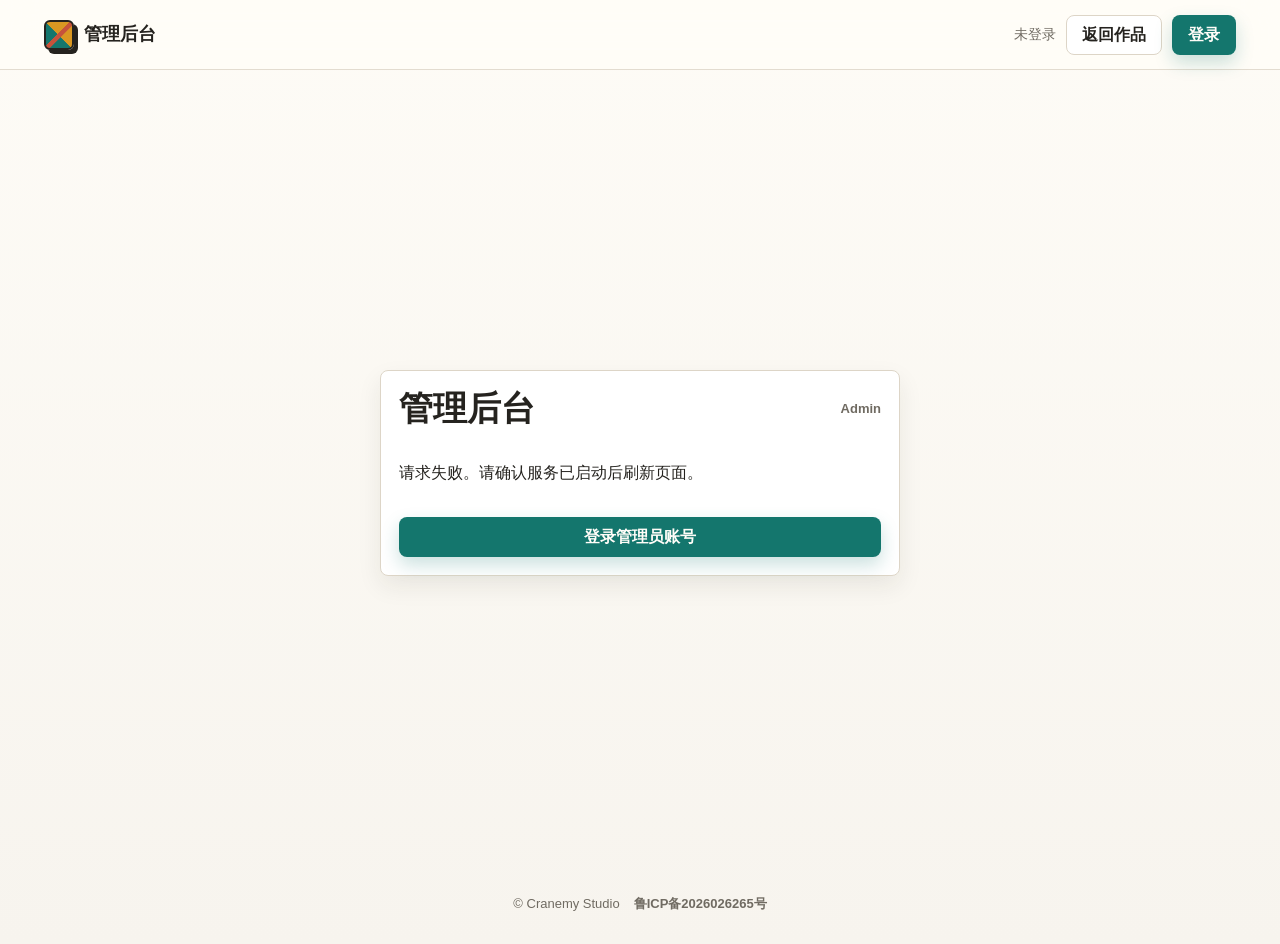
==== commit 9d2df2f1: "Add ICP filing footer" ====
--- a/src/main/resources/static/admin.html
+++ b/src/main/resources/static/admin.html
@@ -172,6 +172,11 @@
       </section>
     </main>
 
+    <footer class="site-footer">
+      <span>© Cranemy Studio</span>
+      <a href="https://beian.miit.gov.cn/" target="_blank" rel="noopener noreferrer">鲁ICP备2026026265号</a>
+    </footer>
+
     <dialog id="authDialog" class="auth-dialog" aria-labelledby="authTitle">
       <form method="dialog" class="dialog-frame">
         <button id="closeAuthBtn" class="icon-button dialog-close" type="button" aria-label="关闭">×</button>
--- a/src/main/resources/static/styles.css
+++ b/src/main/resources/static/styles.css
@@ -141,6 +141,31 @@
   padding: 28px clamp(16px, 4vw, 44px) 40px;
 }
 
+.site-footer {
+  display: flex;
+  align-items: center;
+  justify-content: center;
+  flex-wrap: wrap;
+  gap: 8px 14px;
+  width: min(1280px, 100%);
+  margin: 0 auto;
+  padding: 6px clamp(16px, 4vw, 44px) 30px;
+  color: var(--muted);
+  font-size: 13px;
+  text-align: center;
+}
+
+.site-footer a {
+  color: var(--muted);
+  font-weight: 800;
+  text-decoration: none;
+}
+
+.site-footer a:hover {
+  color: var(--teal);
+  text-decoration: underline;
+}
+
 .admin-shell {
   display: grid;
   gap: 20px;
@@ -1745,6 +1770,11 @@
     padding-top: 20px;
   }
 
+  .site-footer {
+    padding-bottom: 24px;
+    font-size: 12px;
+  }
+
   h1 {
     font-size: 29px;
   }
